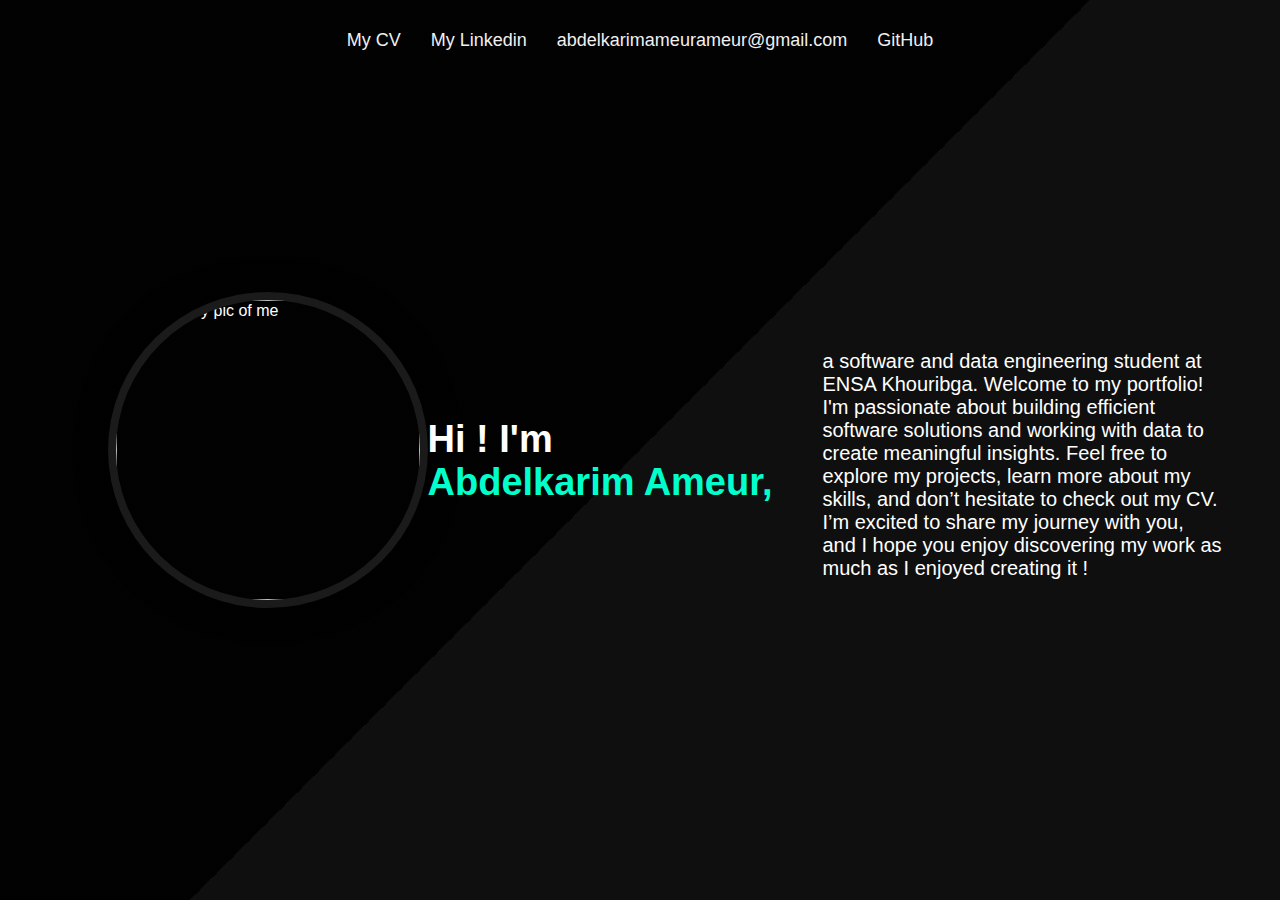
==== my pottfolio/index.html @ 81ac3400 "Add files via upload" ====
<!DOCTYPE html>
<html lang="en">
<head>
    <meta charset="UTF-8">
    <meta name="viewport" content="width=device-width, initial-scale=1.0">
    <title>My portfolio</title>
    <link rel="stylesheet" href="style.css">
</head>
<body>
    <div class="container">
        <img src="/images/CvPic1.jpeg" height="250" title="Temporary pic of me">
        <h2 id="firsth2">Hi ! I'm <br><span>Abdelkarim Ameur,</span></h2>
        <p id="p1">a software and data engineering student at ENSA Khouribga. Welcome to my portfolio! I'm passionate about building efficient software solutions and working with data to create meaningful insights. Feel free to explore my projects, learn more about my skills, and don’t hesitate to check out my CV. I’m excited to share my journey with you, and I hope you enjoy discovering my work as much as I enjoyed creating it !</p>
        <div class="nav-links">
        <a id="a1" href="Cv.html" target="_self" title="this will take you to my CV page">My CV</a>
        <a id="a2" href="www.linkedin.com/in/abdelkarim-ameur-b46b8a316" target="_self" title="this will take you to my Linkedin page">My Linkedin</a>
        <a id="a3" href="mailto:abdelkarimameurameur@gmail.com" target="_self" title="Mail me">abdelkarimameurameur@gmail.com</a>
        <a id="a4" href="https://github.com/Kream2005" target="_self" title="check out my GitHub">GitHub</a>
        </div>    
    </div>
</body>

</html>
---- my pottfolio/style.css ----
body {
    margin: 0;
    font-family: Arial, sans-serif;
    background-color: #0f0f0f;
    color: #fff;
}

.container {
    display: flex;
    align-items: center;
    justify-content: center;
    height: 100vh;
    position: relative;
}

.container img {
    border-radius: 50%;
    height: 300px;
    width: 304px;
    object-fit: cover;
    border: 8px solid rgba(255, 255, 255, 0.1);
    box-shadow: 0 0 30px rgba(0, 0, 0, 0.7);
}

.container::before {
    content: '';
    position: absolute;
    top: 0;
    left: 0;
    width: 100%;
    height: 100%;
    background: linear-gradient(135deg, rgba(0,0,0,0.9) 50%, transparent 50%);
    z-index: -1;
}

.nav-links {
    position: absolute;
    top: 20px;
    left: 50%;
    transform: translateX(-50%);
    display: flex;
    gap: 30px;
    z-index: 3;
}

.nav-links a {
    color: #f0f0f0;
    text-decoration: none;
    font-size: 18px;
}

.nav-links a:hover {
    color: #00ffcc;
}

h2#firsth2 {
    font-size: 38px;
    font-weight: 700;
    margin-bottom: 10px;
}

h2#firsth2 span {
    font-size: 38px;
    color: #00ffcc;
}

p#p1 {
    font-size: 20px;
    margin-bottom: 20px;
    max-width: 400px;
    position : relative;
    left :50px ;
    top : 15px ;
}

a {
    color: #fff;
    text-decoration: none;
    margin: 10px 0;
    display: block;
    font-size: 16px;
}

a:hover {
    color: #00ffcc;
}
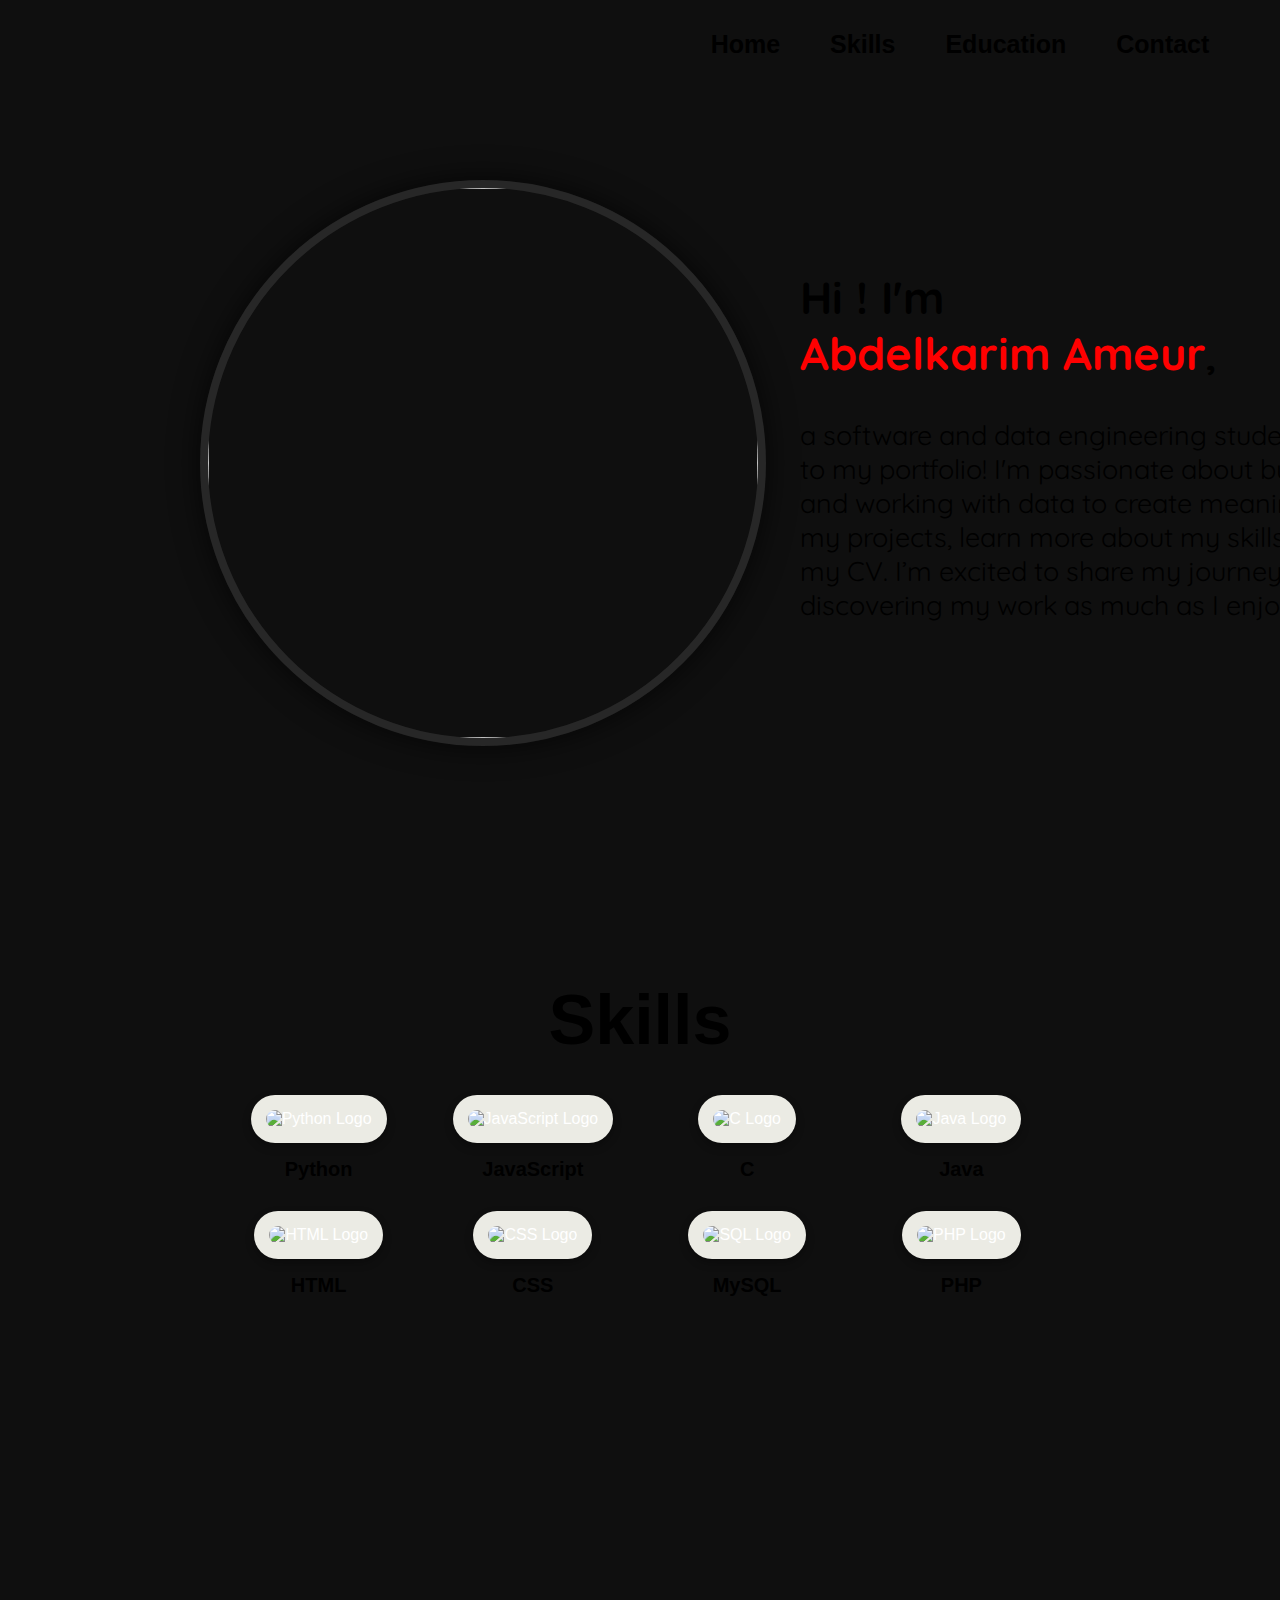
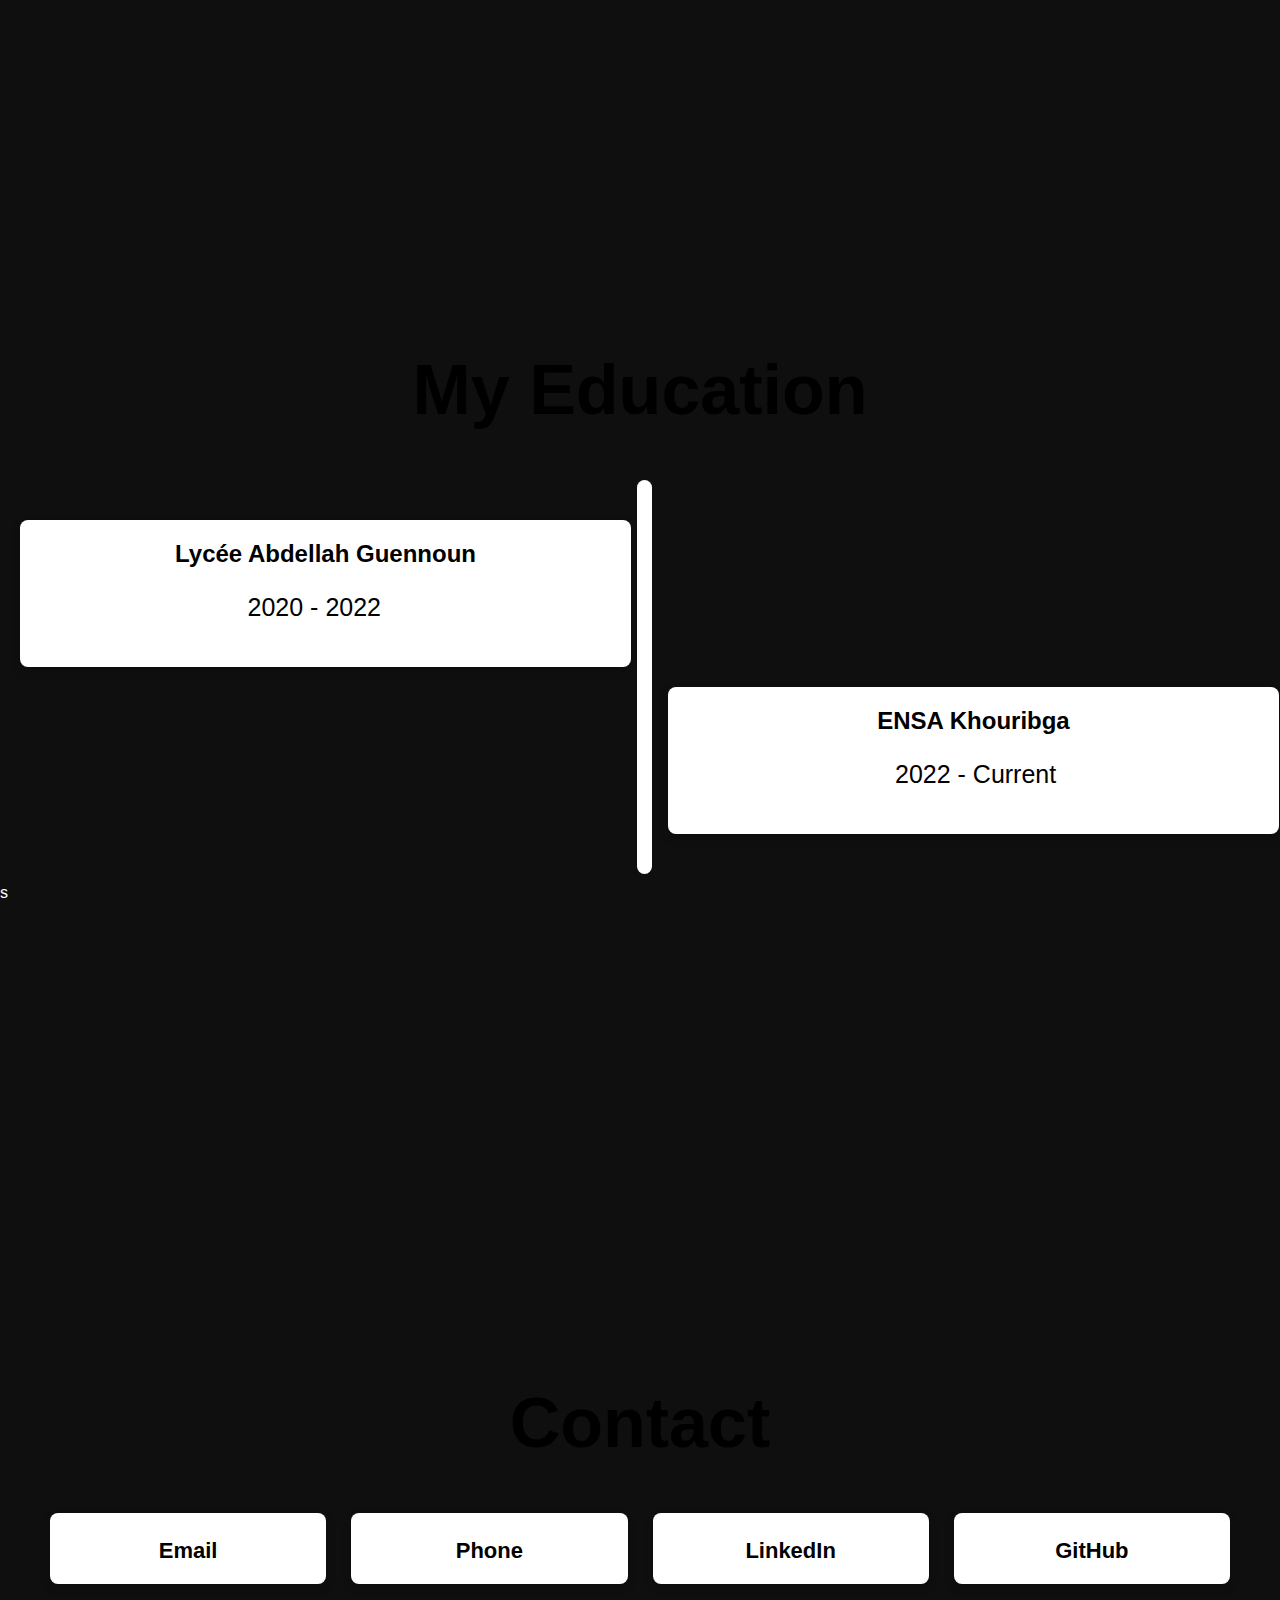
==== commit 6d392f81: "Add files via upload" ====
--- a/my pottfolio/index.html
+++ b/my pottfolio/index.html
@@ -5,19 +5,142 @@
     <meta name="viewport" content="width=device-width, initial-scale=1.0">
     <title>My portfolio</title>
     <link rel="stylesheet" href="style.css">
+    <script src="https://kit.fontawesome.com/e6ab2d68f2.js" crossorigin="anonymous"></script> 
+
+  
+    <link href="https://fonts.googleapis.com/css2?family=Quicksand:wght@700&display=swap" rel="stylesheet">
+
 </head>
 <body>
-    <div class="container">
+    <nav class="nav-links">
+        <a href="#home">Home</a>
+        <a href="#skills">Skills</a>
+        <a href="#education">Education</a>
+        <a href="#contact">Contact</a>
+    </nav>
+    <div id="home" class="container-img">
         <img src="/images/CvPic1.jpeg" height="250" title="Temporary pic of me">
-        <h2 id="firsth2">Hi ! I'm <br><span>Abdelkarim Ameur,</span></h2>
+        
+    </div>
+    <div class= "text-elets">    
+        <h2 id="firsth2">Hi ! I'm <br><span>Abdelkarim Ameur<span id="span2">,</span></span></h2>
         <p id="p1">a software and data engineering student at ENSA Khouribga. Welcome to my portfolio! I'm passionate about building efficient software solutions and working with data to create meaningful insights. Feel free to explore my projects, learn more about my skills, and don’t hesitate to check out my CV. I’m excited to share my journey with you, and I hope you enjoy discovering my work as much as I enjoyed creating it !</p>
-        <div class="nav-links">
-        <a id="a1" href="Cv.html" target="_self" title="this will take you to my CV page">My CV</a>
-        <a id="a2" href="www.linkedin.com/in/abdelkarim-ameur-b46b8a316" target="_self" title="this will take you to my Linkedin page">My Linkedin</a>
-        <a id="a3" href="mailto:abdelkarimameurameur@gmail.com" target="_self" title="Mail me">abdelkarimameurameur@gmail.com</a>
-        <a id="a4" href="https://github.com/Kream2005" target="_self" title="check out my GitHub">GitHub</a>
-        </div>    
+        </div>
+        
+    <div id="skills" class="skills">
+            <h2 class="heading">Skills</h2>
+        <div class="skills-container ">
+          <div class="skill-item">
+            <div class="skill-logo-frame">
+                <img src="/images/python_logo.svg" alt="Python Logo" class="skill-logo"/>
+            </div>
+            <span class="skill-name">Python</span>
+        </div>
+        <div class="skill-item">
+            <div class="skill-logo-frame">
+                <img src="/images/js_logo.svg" alt="JavaScript Logo" class="skill-logo"/>
+            </div>
+            <span class="skill-name">JavaScript</span>
+        </div>
+        <div class="skill-item">
+            <div class="skill-logo-frame">
+                <img src="/images/c_logo.svg" alt="C Logo" class="skill-logo"/>
+            </div>
+            <span class="skill-name">C</span>
+        </div>
+        <div class="skill-item">
+            <div class="skill-logo-frame">
+                <img src="/images/java_logo.svg" alt="Java Logo" class="skill-logo"/>
+            </div>
+            <span class="skill-name">Java</span>
+        </div>
+        <div class="skill-item">
+            <div class="skill-logo-frame">
+                <img src="/images/html_logo.svg" alt="HTML Logo" class="skill-logo"/>
+            </div>
+            <span class="skill-name">HTML</span>
+        </div>
+        <div class="skill-item">
+            <div class="skill-logo-frame">
+                <img src="/images/css_logo.svg" alt="CSS Logo" class="skill-logo"/>
+            </div>
+            <span class="skill-name">CSS</span>
+        </div>
+        <div class="skill-item">
+            <div class="skill-logo-frame">
+                <img src="/images/sql_logo.svg" alt="SQL Logo" class="skill-logo"/>
+            </div>
+            <span class="skill-name">MySQL</span>
+        </div>
+        <div class="skill-item">
+            <div class="skill-logo-frame">
+                <img src="/images/php_logo.svg" alt="PHP Logo" class="skill-logo"/>
+            </div>
+            <span class="skill-name">PHP</span>
+        </div>
     </div>
+</div>
+
+<div id="education" class="education">
+    <h2 class="heading">My <span>Education</span></h2>
+    <div class="timeline">
+        <div class="container left">
+            <div class="content">
+                <div class="tag">
+                    <h2>Lycée Abdellah Guennoun</h2>
+                </div>
+                <div class="decs">
+                    <p id="leftp">2020 - 2022</p>
+                </div>
+            </div>
+        </div>
+        <div class="container right">
+            <div class="content">
+                <div class="tag">
+                    <a href="http://ensak.usms.ac.ma/" target="_self" title="ENSA Khouribga">
+                        <h2>ENSA Khouribga</h2>
+                    </a>
+                </div>
+                <div class="decs">
+                    <p id="rightp">2022 - Current</p>
+                </div>
+            </div>
+        </div>
+    </div>
+</div>
+
+<div id="contact" class="contact">
+    <h2 class="heading">Contact</h2>
+    <div class="contact-container">
+        <div class="contact-item">
+            <a href="mailto:abdelkarim.ameur@gmail.com" title="Send me an e-mail" class="contact-logo-frame">
+                <i class="fas fa-envelope"></i>
+            </a>
+            <span class="contact-name">Email</span>
+        </div>
+        <div class="contact-item">
+            <a href="tel:+1234567890" title="Call me" class="contact-logo-frame">
+                <i class="fas fa-phone-alt"></i>
+            </a>
+            <span class="contact-name">Phone</span>
+        </div>
+        <div class="contact-item">
+            <a href="https://www.linkedin.com/in/abdelkarim-ameur-b46b8a316" title="My LinkedIn" target="_self" class="contact-logo-frame">
+                <i class="fab fa-linkedin"></i>
+            </a>
+            <span class="contact-name">LinkedIn</span>
+            
+        </div>
+        <div class="contact-item">
+            <a href="https://github.com/Kream2005" target="_self" title="check out my GitHub" class="contact-logo-frame">
+                <i class="fab fa-github"></i>
+            </a>
+            <span class="contact-name">GitHub</span>
+        </div>
+    </div>
+</div>
+
+s
 </body>
 
 </html>
--- a/my pottfolio/style.css
+++ b/my pottfolio/style.css
@@ -3,84 +3,354 @@
     font-family: Arial, sans-serif;
     background-color: #0f0f0f;
     color: #fff;
-}
-
-.container {
-    display: flex;
-    align-items: center;
-    justify-content: center;
-    height: 100vh;
-    position: relative;
-}
-
-.container img {
+    background-image: url("/images/backg.jpg");
+    background-position: center;
+    background-repeat: no-repeat;
+    background-attachment: fixed;
+    background-size: cover;
+}
+
+
+
+.container-img img {
+    position: absolute ;
+    left :200px ;
+    top : 180px;
     border-radius: 50%;
-    height: 300px;
-    width: 304px;
+    height: 550px;
+    width: 550px;
     object-fit: cover;
     border: 8px solid rgba(255, 255, 255, 0.1);
     box-shadow: 0 0 30px rgba(0, 0, 0, 0.7);
 }
-
-.container::before {
-    content: '';
-    position: absolute;
-    top: 0;
-    left: 0;
-    width: 100%;
-    height: 100%;
-    background: linear-gradient(135deg, rgba(0,0,0,0.9) 50%, transparent 50%);
-    z-index: -1;
+html {
+    scroll-behavior: smooth; 
 }
 
 .nav-links {
-    position: absolute;
-    top: 20px;
+    font-size: 25px;
+    display: flex;
+    justify-content: center;
+    gap: 30px;
+    margin-top: 20px;
+    margin-left: 50%;
+}
+
+.nav-links a {
+    text-decoration: none;
+    font-weight: bold;
+    color: #000;
+    padding: 10px;
+    transition: transform 0.3s ease, box-shadow 0.3s ease; /* Smooth transition */
+}
+
+.nav-links a:hover {
+    color: beige;
+    transform: scale(1.1); /* Makes the link 10% bigger */
+    box-shadow: 0px 4px 10px rgba(0, 0, 0, 0.3); /* Adds a shadow effect */
+}
+
+#home, #skills, #education, #contact {
+    padding: 50px;
+    margin: 50px 0;
+}
+
+
+.text-elets {
+    font-family: 'Quicksand', sans-serif;
+    margin-left : 260px;
+    margin-bottom: 10px;
+    max-width: 900px;
+}
+
+.text-elets h2#firsth2 {
+    position : relative;
+    font-family: 'Quicksand', sans-serif;
+    font-size: 45px;
+    font-weight: 700;
+    color: black;
+    margin-left: 60%; 
+    width: 900px;
+    text-align: left;
+}
+
+.text-elets #firsth2 span {
+    font-family: 'Quicksand', sans-serif;
+    font-size: 45px;
+    width: 900px;
+    color: red;
+}
+
+.text-elets #firsth2 span#span2 {
+    position: relative;
+    font-size: 38px;
+    width: 900px;
+    color: black;
+}
+
+.text-elets #p1 {
+    color: black;
+    font-size: 27px;
+    width: 900px;  
+    margin-top: 20px;  
+    margin-left: 60%;  
+    text-align: left;  /
+}
+
+
+.skills {
+    position: relative;
+    top:200px;
+    width: 65%;
+    height: 520px;
+    padding: 20px;
+    border-radius: 12px;
     left: 50%;
     transform: translateX(-50%);
+    text-align: center;
+}
+
+.skills .heading {
+    color: black;
+    font-size: 70px;
+    font-weight: bold;
+    margin-bottom: 35px;
+    transition: transform 0.3s ease, box-shadow 0.3s ease; /* Smooth transition */
+}
+
+.skills .heading:hover {
+    transform: scale(1.1);
+    box-shadow: 0px 4px 10px rgba(0, 0, 0, 0.3); 
+}
+
+
+.skills-container {
+    display: grid;
+    grid-template-columns: repeat(4, 1fr); 
+    gap: 25px; 
+    justify-items: center; 
+    align-items: center; 
+}
+
+.skill-item {
+    size:20px;
     display: flex;
-    gap: 30px;
-    z-index: 3;
-}
-
-.nav-links a {
-    color: #f0f0f0;
+    flex-direction: column;
+    align-items: center;
+    text-align: center;
+}
+
+.skill-logo {
+    border-radius: 30px;
+    background-color: rgb(235, 235, 228);
+    padding: 15px;
+    width: 100px;
+    height: 100px;
+    object-fit: contain;
+    margin-bottom: 10px;
+    box-shadow: 0px 4px 8px rgba(0, 0, 0, 0.3);
+    transition: transform 0.3s ease, box-shadow 0.3s ease; 
+}
+
+.skill-logo:hover {
+    transform: scale(1.1); 
+    box-shadow: 0px 8px 16px rgba(0, 0, 0, 0.4);
+}
+
+
+.skill-name {
+    font-size: 20px;
+    color: #000000;
+    font-weight: bold;
+    padding: 5px;
+}
+
+/*education section*/
+
+.education {
+    position: relative;
+    padding: 50px;
+    top: 500px;
+    text-align: center;
+    border-radius: 12px;
+    max-width: 1200px;
+    left: 50%;
+    transform: translateX(-50%);
+   
+}
+
+.education .heading {
+    color: black;
+    font-size: 70px;
+    font-weight: bold;
+    margin-bottom: 50px;
+    transition: transform 0.3s ease, box-shadow 0.3s ease; /* Smooth transition */
+}
+
+.education .heading:hover {
+    transform: scale(1.1);
+    box-shadow: 0px 4px 10px rgba(0, 0, 0, 0.3); 
+}
+.education .timeline {
+    position: relative;
+    max-width: 1200px;
+    margin: 0 auto;
+    padding: 20px 0;
+    
+}
+
+.education .timeline::after {
+    content: '';
+    border-radius: 10px;;
+    position: absolute;
+    width: 15px;
+    background: white;
+    top: 0;
+    bottom: 0;
+    left: 50%;
+    margin-left: -3px;
+    z-index: -2;
+}
+
+.education .container {
+    padding: 20px 40px;
+    position: relative;
+    background-color: white;
+    width: 45%;
+    margin: 20px 0;
+    border-radius: 8px;
+    box-shadow: 0px 4px 10px rgba(0, 0, 0, 0.2);
+}
+
+
+
+.education .left {
+    right: 30px;
+    text-align: right;
+}
+
+.education .right {
+    left: 618px;
+    text-align: left;
+}
+
+.education a {
     text-decoration: none;
-    font-size: 18px;
-}
-
-.nav-links a:hover {
-    color: #00ffcc;
-}
-
-h2#firsth2 {
-    font-size: 38px;
-    font-weight: 700;
+    font-weight: bold;
+    color: #000; 
+    transition: transform 0.3s ease, box-shadow 0.3s ease, color 0.3s ease; 
+}
+
+.education a:hover {
+    color: beige; 
+    transform: scale(1.1); 
+    box-shadow: 0px 4px 10px rgba(0, 0, 0, 0.3); 
+}
+
+.education .tag h2 {
+    margin: 0;
+    font-size: 24px;
+    color: #000; 
+    text-align: center;
+    transition: transform 0.3s ease, box-shadow 0.3s ease; 
+}
+
+.education .tag h2:hover {
+    transform: scale(1.1); 
+    box-shadow: 0px 4px 10px rgba(0, 0, 0, 0.3); 
+}
+
+
+
+.education .container h2 {
+    font-size: 24px;
+    font-weight: bold;
+    color: black;
     margin-bottom: 10px;
 }
 
-h2#firsth2 span {
-    font-size: 38px;
-    color: #00ffcc;
-}
-
-p#p1 {
-    font-size: 20px;
-    margin-bottom: 20px;
-    max-width: 400px;
-    position : relative;
-    left :50px ;
-    top : 15px ;
-}
-
-a {
-    color: #fff;
-    text-decoration: none;
-    margin: 10px 0;
-    display: block;
-    font-size: 16px;
-}
-
-a:hover {
-    color: #00ffcc;
-}
+.education .container p#leftp {
+    font-size: 25px;
+    color: black;
+    position: relative;
+    right : 210px
+}
+
+.education .container p#rightp {
+    font-size: 25px;
+    color: black;
+    position: relative;
+    left : 187px
+}
+
+
+/* contact section*/
+
+.contact {
+    position: relative;
+    padding: 50px;
+    top: 800px;
+    text-align: center;
+    border-radius: 12px;
+    max-width: 1200px;
+    left: 50%;
+    transform: translateX(-50%);
+}
+
+.contact .heading {
+    color: black;
+    font-size: 70px;
+    font-weight: bold;
+    margin-bottom: 50px;
+    transition: transform 0.3s ease, box-shadow 0.3s ease; 
+}
+
+.contact .heading:hover {
+    transform: scale(1.1);
+    box-shadow: 0px 4px 10px rgba(0, 0, 0, 0.3); 
+}
+
+.contact-container {
+    display:flex;
+    grid-template-columns: repeat(2, 1fr); 
+    gap: 25px; 
+    justify-items: center;
+    align-items: center;
+}
+
+.contact-item {
+    display: flex;
+    flex-direction: column;
+    align-items: center;
+    text-align: center;
+    padding: 10px;
+    background-color: white;
+    border-radius: 8px;
+    box-shadow: 0px 4px 10px rgba(0, 0, 0, 0.2);
+    width: 300px; 
+    
+}
+
+.contact-logo-frame {
+    font-size: 50px; 
+    color: #000;
+    margin-bottom: 15px;
+    cursor: pointer;
+    
+}
+
+.contact-name {
+    font-size: 22px;
+    font-weight: bold;
+    color: #000;
+    margin-bottom: 10px;
+}
+
+.contact .contact-container a {
+    transition: transform 0.3s ease, box-shadow 0.3s ease; 
+}
+
+.contact .contact-container a:hover {
+    transform: scale(1.1);
+    box-shadow: 0px 4px 10px rgba(0, 0, 0, 0.3); 
+}
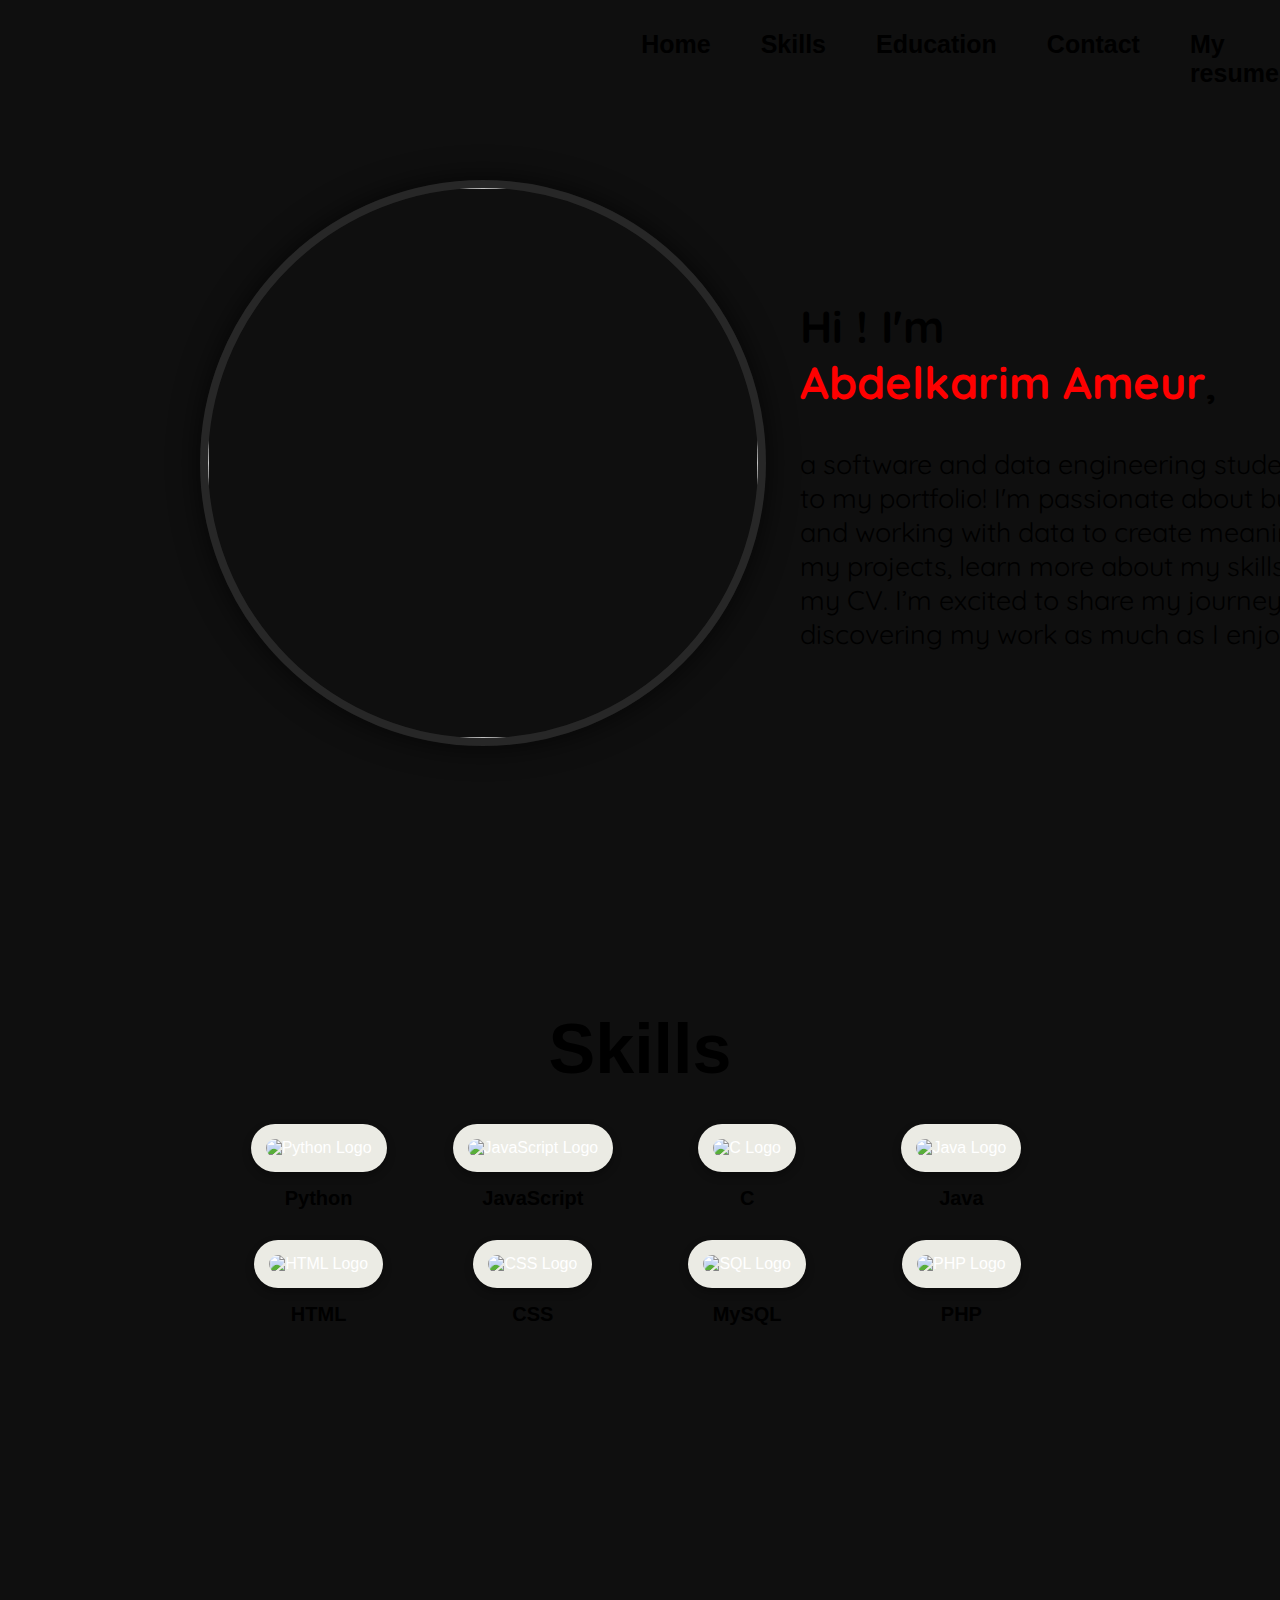
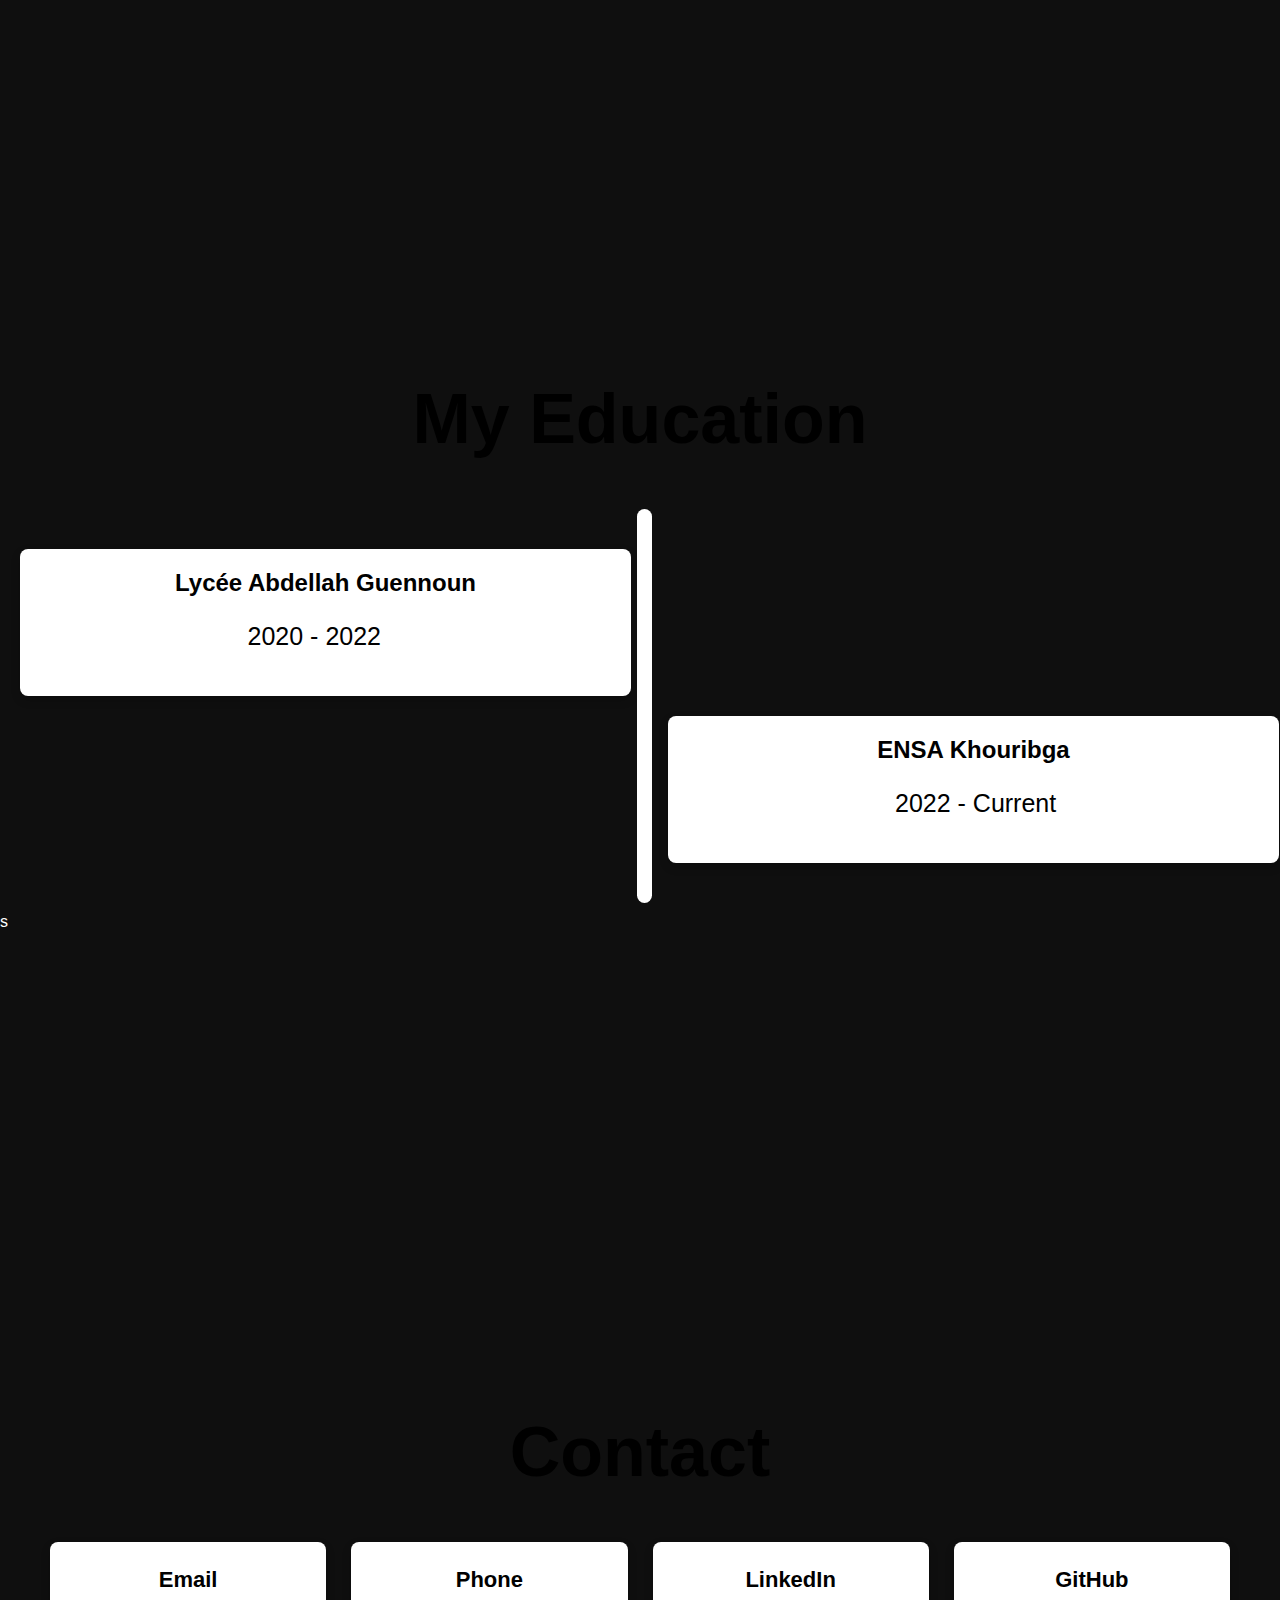
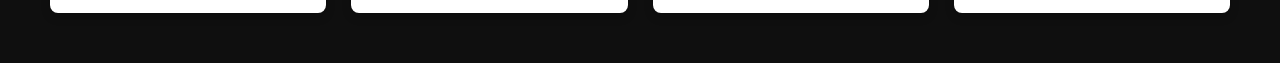
==== commit 4b91be84: "Update index.html" ====
--- a/my pottfolio/index.html
+++ b/my pottfolio/index.html
@@ -17,6 +17,7 @@
         <a href="#skills">Skills</a>
         <a href="#education">Education</a>
         <a href="#contact">Contact</a>
+        <a href="Cv.html">My resume</a>
     </nav>
     <div id="home" class="container-img">
         <img src="/images/CvPic1.jpeg" height="250" title="Temporary pic of me">
